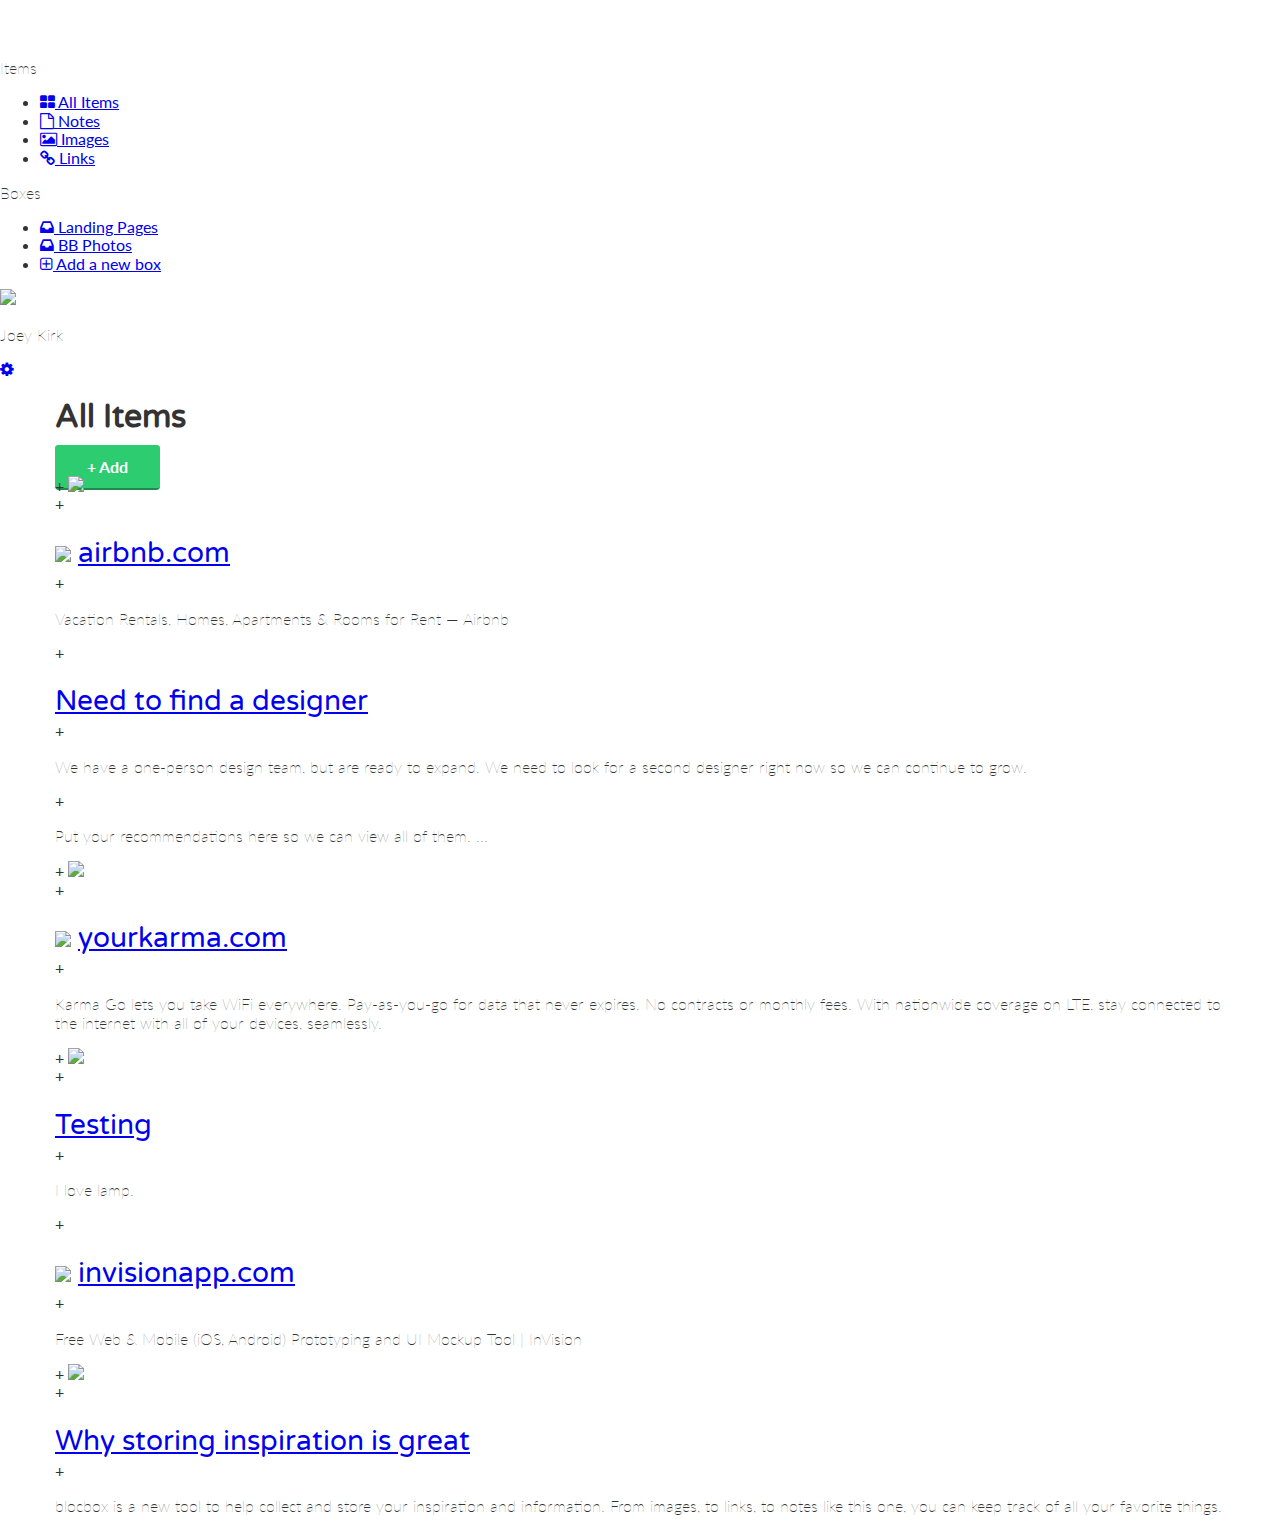
==== dashboard.html @ c7c9eb1c "Checkpoint-33-completed" ====
<!DOCTYPE html>
 <html lang="en-us">
 <head>
   <meta http-equiv="X-UA-Compatible" content="IE=Edge">
   <meta name="viewport" content="width=device-width, initial-scale=1">
   <meta charset="UTF-8">
   <title>Dashboard | Blocbox</title>

   <!-- Google Fonts -->
  <link href='http://fonts.googleapis.com/css?family=Lato:300,400,700,300italic,400italic,700italic|Varela+Round' rel='stylesheet' type='text/css'>

  <!-- CSS -->
 <link rel="stylesheet" href="css/normalize.css">
 <link rel="stylesheet" href="css/style.css">
 <link rel="stylesheet" href="css/font-awesome.css">
  <link rel="stylesheet" href="css/animate.css">
</head>
<body class="dashboard">

<!-- Left Nav -->
<nav id="left-nav" class="left-nav">
     <a href="#" class="site-logo"><img src="images/Blockbox-logo.png" /></a>
     <div class="items">
       <p>Items</p>
       <ul>
         <li><a href="#"><i class="fa fa-th-large"></i> All Items</a></li>
         <li><a href="#"><i class="fa fa-file-o"></i> Notes</a></li>
         <li><a href="#"><i class="fa fa-picture-o"></i> Images</a></li>
         <li><a href="#"><i class="fa fa-link"></i> Links</a></li>
       </ul>
       <p>Boxes</p>
       <ul>
         <li><a href="#"><i class="fa fa-inbox"></i> Landing Pages</a></li>
         <li><a href="#"><i class="fa fa-inbox"></i> BB Photos</a></li>
         <li><a href="#"><i class="fa fa-plus-square-o"></i> Add a new box</a></li>
       </ul>
     </div>
     <div class="settings">
     <img src="https://s3.amazonaws.com/uifaces/faces/twitter/jsa/128.jpg">
     <p>Joey Kirk</p>
     <a href="#"><i class="fa fa-cog"></i></a>
   </div>
   </nav>


  <main role="main">
   <!-- Benefits -->
   <section class="content">
     <div class="container">
       <div class="header">
         <h1>All Items</h1>
         <a href="#" class="btn">+ Add</a>
       </div>
     </div>
     <div class="container">
        <div class="content-item">
          <div class="item-box">
+          <img src="http://static.pexels.com/wp-content/uploads/2014/11/red-wine-tapas-3540-825x550.jpg">
          </div>
        </div>
        <div class="content-item">
          <div class="item-box">
+         <h2><img class="favicon" src="https://www.airbnb.com/favicon.ico"> <a href="#">airbnb.com</a></h2>
+         <p>Vacation Rentals, Homes, Apartments &amp; Rooms for Rent &mdash; Airbnb</p>
          </div>
        </div>
        <div class="content-item">
          <div class="item-box">
+          <h2><a href="#">Need to find a designer</a></h2>
+          <p>We have a one-person design team, but are ready to expand. We need to look for a second designer right now so we can continue to grow.</p>
+          <p>Put your recommendations here so we can view all of them. ...</p>
          </div>
        </div>
        <div class="content-item">
          <div class="item-box">
+          <img src="http://41.media.tumblr.com/90ef0b4692e0ba4df321674c3572e5ba/tumblr_ndyve8fmFa1tubinno1_r1_1280.jpg">
          </div>
        </div>
        <div class="content-item">
          <div class="item-box">
+          <h2><img class="favicon" src="https://www.yourkarma.com/favicon.ico"> <a href="#">yourkarma.com</a></h2>
+          <p>Karma Go lets you take WiFi everywhere. Pay-as-you-go for data that never expires. No contracts or monthly fees. With nationwide coverage on LTE, stay connected to the internet with all of your devices, seamlessly.</p>
          </div>
        </div>
        <div class="content-item">
          <div class="item-box">
+          <img src="http://41.media.tumblr.com/0390d80d6c8cc4a7096033182a4bfe8a/tumblr_ndyvukSjNl1tubinno1_1280.jpg">
          </div>
        </div>
        <div class="content-item">
          <div class="item-box">
+          <h2><a href="#">Testing</a></h2>
+          <p>I love lamp.</p>
          </div>
        </div>
        <div class="content-item">
          <div class="item-box">
+          <h2><img class="favicon" src="https://www.invisionapp.com/favicon.ico"> <a href="#">invisionapp.com</a></h2>
+          <p>Free Web &amp; Mobile (iOS, Android) Prototyping and UI Mockup Tool | InVision</p>
          </div>
        </div>
        <div class="content-item">
          <div class="item-box">
+          <img src="http://41.media.tumblr.com/fddb3f2b0bdf390efd7ea87372e75fa5/tumblr_ndyg3pYbKW1tubinno1_1280.jpg">
          </div>
        </div>
        <div class="content-item">
          <div class="item-box">
+          <h2><a href="#">Why storing inspiration is great</a></h2>
+          <p>blocbox is a new tool to help collect and store your inspiration and information. From images, to links, to notes like this one, you can keep track of all your favorite things.</p>
          </div>
        </div>
      </div> 
    </section>
  </main>
</body>
</html>
---- css/style.css ----
html, body{
   overflow-x: hidden;
 }
 body {
   font-family: "Lato", Helvetica, Arial, sans-serif;
   color:#333333;
 }
 h1, h2, h3, h4, h5, h6 {
   font-family: "Varela Round", Helvetica, Arial, sans-serif;
 }
 h2 {
   font-size:28px;
   font-weight: normal;
   margin-bottom: 5px;
 }
 p {
   font-size:16px;
   line-height: 19px;
   font-weight: 100;
 }

 /* GRID */
 .container {
   margin-right: auto;
   margin-left: auto;
   padding-left: 15px;
   padding-right: 15px;
   position: relative;
 }
 .container:before,
 .container:after {
   content: " ";
   display: table;
 }
 .container:after {
   clear: both;
 }
 .one-half, .one-third, .one-fourth {
   width:96%;
   float:left;
   position:relative;
   min-height: 1px;
   margin:0 2% 20px;
 }

@media (min-width: 320px) {
   .one-half {
      width: auto;
   }
   .sign-in {
      display: inline-block;
      float: right;
   }
   main .benefits p {
      padding-left: 100px;
      padding-right: 100px;
   }
   .pricing p {
      padding-left: 100px;
      padding-right: 100px; 
   }
   .box {
      min-width: 320px;
      max-width: 500px;
      margin: 20px auto;
   }
   .one-fourth {
      margin-bottom: 20px;
   }
   .left-footer-block {
      margin: 0 auto;
   }
   .link-block {
      margin: 0 auto;
   }
   .right-footer-block {
      margin: 0 auto;
   }
 }

@media (min-width: 768px) {
   .container {
     width: 750px;
   }
 }
 @media (min-width: 992px) {
   .container {
     width: 970px;
   }
   .one-half {
     width:46%;
   }
   .one-third {
     width:29.3333%;
   }
   .box {
     min-width:160px;
   }
   .one-fourth {
     width:21%;
   }
   main .benefits p {
      padding-left: 10px;
      padding-right: 10px;
   }
    .down {
   position:relative;
   top: 20px;
   }
   .link-block {
      min-width: 35%;
   }
 }
 @media (min-width: 1200px) {
   .container {
     width: 1170px;
   }
 }
 @media (min-width: 1920px) {
   .container {
     width: 1880px;
   }
   header .hero h1 {
   font-size:75px;
   margin:120px 0 0;
   }
   header .hero p {
   font-size: 35px;
   line-height: 40px;
   font-weight: 200;
   margin:20px 0 80px;
   }
}

 /* HEADER */
 header {
   color:#FFFFFF;
   background: #34495E;
   background-image: linear-gradient(206deg, #5F81A3 0%, #34495E 94%);
 }
 header nav {
   padding:1em 0;
 }
 header nav ul {
   display:inline;
   text-align: right;
   float:right;
   margin:0;
 }
 header nav ul > li {
   list-style-type: none;
   display: inline-block;
   margin:0 15px;
 }
 header nav ul > li.btn-outline {
   padding:10px 15px;
   border:2px solid #FFFFFF;
   border-radius: 4px;
 }
 header nav ul > li.btn-outline:hover {
   background:#FFFFFF;
 }
 header nav ul > li > a {
   color:#FFFFFF;
   text-decoration: none;
 }
 header nav ul > li.btn-outline:hover > a {
   color:#34495E;
 }
header .hero {
   text-align: center;
   display:block;
   position: relative;
 }
 header .hero h1 {
   font-size:48px;
   font-weight: normal;
   margin:95px 0 0;
 }
 header .hero p {
   font-size: 22px;
   line-height: 26px;
   font-weight: 100;
   margin:10px 0 40px;
 }
 header .hero img {
   display: block;
   margin:3em auto 0;
 }

 /* BUTTONS */
 .btn {
   border-radius: 4px;
   color:#FFFFFF;
   font-weight: 700;
   text-decoration: none;
   padding:10px 30px;
   background: #2ECC71;
   border: 2px solid #2ECC71;
   box-shadow: 0px 2px 0px 0px #22894E;
 }

/* BENEFITS */
 .benefits {
   text-align: center;
   display:block;
   position:relative;
 }
 .benefits ul {
   margin: 0 auto;
   padding:4em 0;
 }
 .benefits ul li {
   list-style-type: none;
   display: inline-block;
 }
 .benefits i {
   color:#3498DB;
   font-size:60px;
   margin:0;
   vertical-align: middle;
 }
 .benefits h2 {
   color:#3498DB;
 }

 /* PRICING */
 .pricing {
   background: #34495E url("../images/background.png") top center no-repeat;
   background: url("../images/background.png") top center no-repeat, linear-gradient(206deg, #5F81A3 0%, #34495E 94%);
   background-size:cover;
   text-align: center;
   padding:4em 0;
 }
 .pricing h2, .pricing p {
   color:#FFFFFF;
 }
 .pricing ul {
   margin:0 auto;
   padding:2em 0;
 }
 .pricing ul li {
   list-style-type: none;
 }

 .box {
   padding:0 15px 15px;
   background: #FFFFFF;
   box-shadow: 0px 2px 4px 0px rgba(0,0,0,0.20);
   min-height: 439px;
   position: relative;
   margin-top: 25px;
 }
 .box.middle {
   min-height: 485px;
   margin-top:0px;
 }
 .box h3 {
   font-family: "Lato", Helvetica, Arial, sans-serif;
   font-weight: 600;
   text-transform: uppercase;
   background: #E2E2E2;
   box-shadow: 0px 1px 2px 0px rgba(0,0,0,0.40);
   left:0;
   right:0;
   top:0;
   text-align: center;
   margin:0 -15px 40px;
   padding:10px 0;
 }

 .box h4 {
   font-size:50px;
   font-weight: normal;
   margin:40px 0 10px;
   color:#3498DB;
 }
 .box h4 span {
   font-size:32px;
   vertical-align: top;
 }
 .box h4 span.month {
   font-family: "Lato", Helvetica, Arial, sans-serif;
   font-weight: 100;
   color:#888888;
   font-size:20px;
   vertical-align: middle;
 }
 .box ul li {
   font-size:18px;
   margin-bottom:20px;
   font-weight: 100;
 }

.box .btn {
   position:absolute;
   bottom:20px;
   left:20px;
   right:20px;
 }
 .small {
   font-size: 12px;
   color: #FEFEFE;
   line-height: 15px;
   font-style:italic;
 }

 /* TESTIMONIALS */
 .testimonials {
   padding:4em 0;
   text-align: center;
 }
 .testimonials h2 {
   color:#3498DB;
 }
 .testimonials ul li {
   list-style-type: none;
 }
 .testimonials blockquote {
   color:#FFFFFF;
   text-align: left;
   font-style: italic;
   background:#34495E;
   position: relative;
   padding:30px;
   width:auto;
   margin:0;
 }
 .testimonials blockquote:after {
   top: 100%;
   left: 13%;
   border: solid transparent;
   content: " ";
   height: 0;
   width: 0;
   position: absolute;
   pointer-events: none;
   border-top-color: #34495E;
   border-width: 10px;
   margin-left: -10px;
 }

 .testimonials img {
   height: 65px;
   width: 65px;
   border-radius:50%;
   float: left;
   display: inline-block;
   margin:20px 10px 0 0;
 }
 .testimonials p.name {
   float: left;
   display: inline-block;
   text-align: left;
   font-size:13px;
   margin-top: 30px;
 }


 /* FOOTER */
 footer {
   background-color: #34495E;
   background-image: linear-gradient(to top,
      #3498DB 0%, #3498DB 50%, #34495E 50%, #34495E 100%);
   color: #FFFFFF;
   height: 150px;
   position: relative;
   overflow: hidden;
   z-index: 0;
 }
 footer p, footer nav ul {
   font-size:14px;
   font-weight:100;
   text-align: center;
   margin: 10px auto 0;
 }
 footer nav ul li {
   list-style-type: none;
   display: inline;
 }
 footer nav ul li a {
   color:#FFFFFF;
   text-decoration: none;
 }
 footer .right-footer-block {
   background-color: transparent;
 }
 footer .logo{
   padding: 2.35em 0;
   margin: 0 auto;
   display: block;
 }

 @media (min-width: 992px){
   footer{
     background-color: #3498DB;
     background-image: linear-gradient(to left,
        #3498DB 0%, #3498DB 33.33337%, #34495E 33.33337%, #34495E 100%);
     height: 100px;
   }
   footer p, footer nav ul{
     padding: 2em 0;
     text-align: left;
   }
   footer .right-footer-block {
     background-color: #3498DB;
     min-width: 160px;
     float: right;
   }
   footer .logo{
     padding: 2em 0 2em 1.5em;
   }
 }
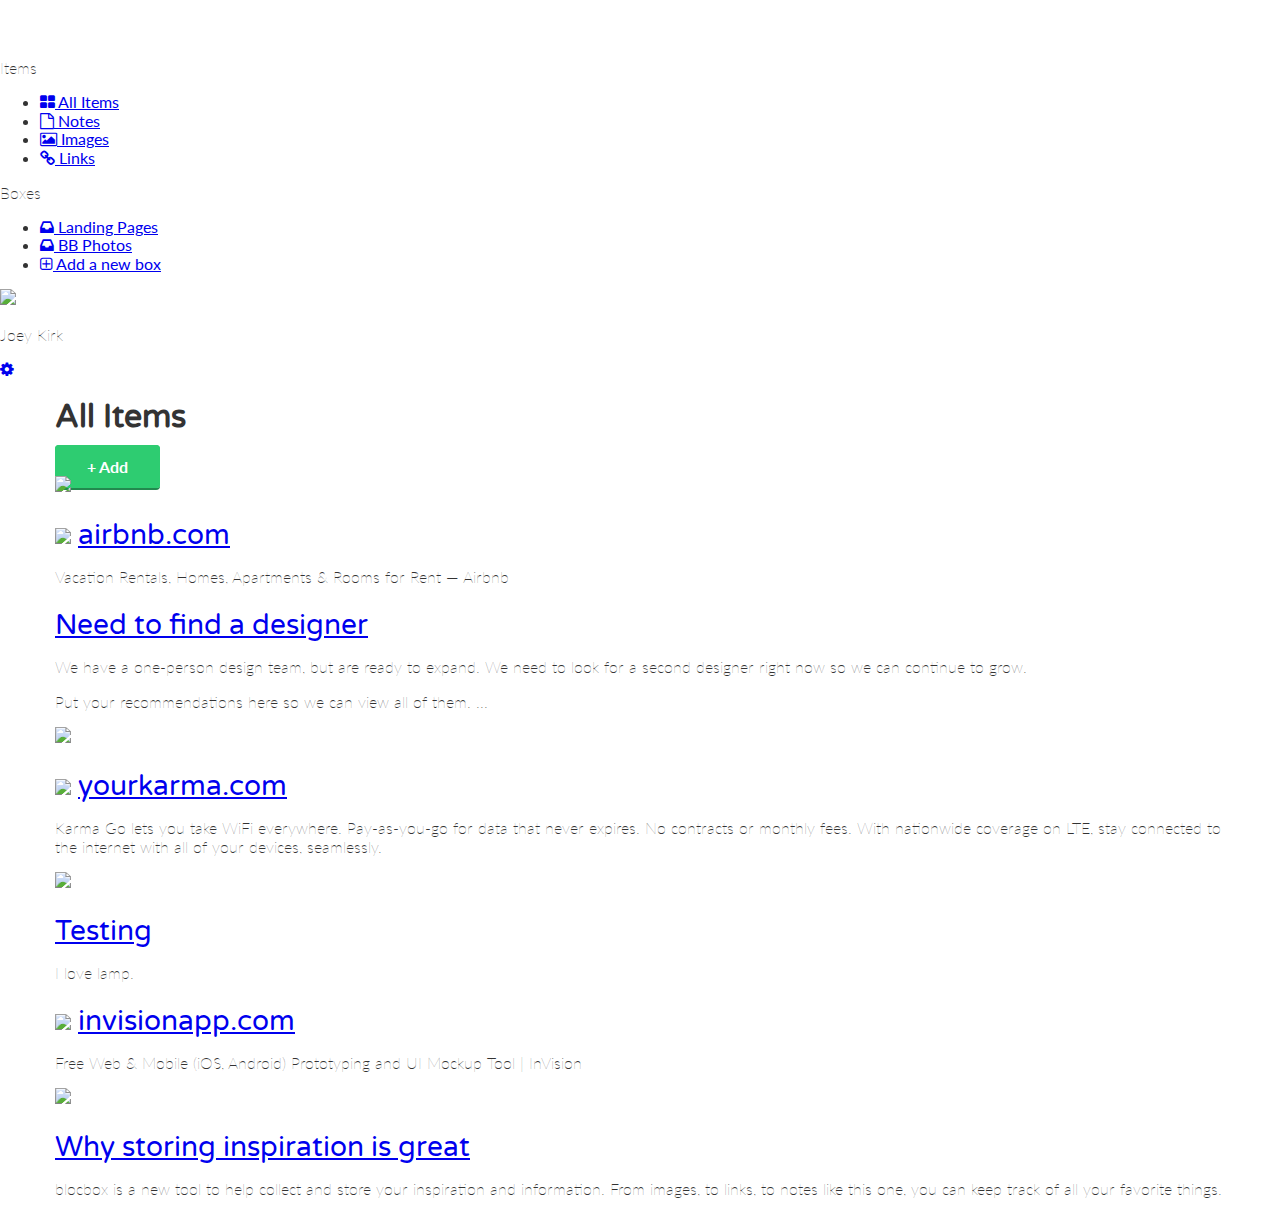
==== commit b17f9660: "Checkpoint-33-completed" ====
--- a/dashboard.html
+++ b/dashboard.html
@@ -52,65 +52,76 @@
          <a href="#" class="btn">+ Add</a>
        </div>
      </div>
+     
      <div class="container">
         <div class="content-item">
           <div class="item-box">
-+          <img src="http://static.pexels.com/wp-content/uploads/2014/11/red-wine-tapas-3540-825x550.jpg">
+          <img src="http://static.pexels.com/wp-content/uploads/2014/11/red-wine-tapas-3540-825x550.jpg">
           </div>
         </div>
+        
         <div class="content-item">
           <div class="item-box">
-+         <h2><img class="favicon" src="https://www.airbnb.com/favicon.ico"> <a href="#">airbnb.com</a></h2>
-+         <p>Vacation Rentals, Homes, Apartments &amp; Rooms for Rent &mdash; Airbnb</p>
+         <h2><img class="favicon" src="https://www.airbnb.com/favicon.ico"> <a href="#">airbnb.com</a></h2>
+         <p>Vacation Rentals, Homes, Apartments &amp; Rooms for Rent &mdash; Airbnb</p>
           </div>
         </div>
+        
         <div class="content-item">
           <div class="item-box">
-+          <h2><a href="#">Need to find a designer</a></h2>
-+          <p>We have a one-person design team, but are ready to expand. We need to look for a second designer right now so we can continue to grow.</p>
-+          <p>Put your recommendations here so we can view all of them. ...</p>
+          <h2><a href="#">Need to find a designer</a></h2>
+          <p>We have a one-person design team, but are ready to expand. We need to look for a second designer right now so we can continue to grow.</p>
+          <p>Put your recommendations here so we can view all of them. ...</p>
           </div>
         </div>
+        
         <div class="content-item">
           <div class="item-box">
-+          <img src="http://41.media.tumblr.com/90ef0b4692e0ba4df321674c3572e5ba/tumblr_ndyve8fmFa1tubinno1_r1_1280.jpg">
+          <img src="https://static.pexels.com/photos/7065/space-desk-office-hero-7065.jpg">
           </div>
         </div>
+        
         <div class="content-item">
           <div class="item-box">
-+          <h2><img class="favicon" src="https://www.yourkarma.com/favicon.ico"> <a href="#">yourkarma.com</a></h2>
-+          <p>Karma Go lets you take WiFi everywhere. Pay-as-you-go for data that never expires. No contracts or monthly fees. With nationwide coverage on LTE, stay connected to the internet with all of your devices, seamlessly.</p>
+          <h2><img class="favicon" src="https://www.yourkarma.com/favicon.ico"> <a href="#">yourkarma.com</a></h2>
+          <p>Karma Go lets you take WiFi everywhere. Pay-as-you-go for data that never expires. No contracts or monthly fees. With nationwide coverage on LTE, stay connected to the internet with all of your devices, seamlessly.</p>
           </div>
         </div>
+        
         <div class="content-item">
           <div class="item-box">
-+          <img src="http://41.media.tumblr.com/0390d80d6c8cc4a7096033182a4bfe8a/tumblr_ndyvukSjNl1tubinno1_1280.jpg">
+         <img src="https://static.pexels.com/photos/7064/man-notes-macbook-computer.jpg">
           </div>
         </div>
+        
         <div class="content-item">
           <div class="item-box">
-+          <h2><a href="#">Testing</a></h2>
-+          <p>I love lamp.</p>
+          <h2><a href="#">Testing</a></h2>
+          <p>I love lamp.</p>
           </div>
         </div>
+        
         <div class="content-item">
           <div class="item-box">
-+          <h2><img class="favicon" src="https://www.invisionapp.com/favicon.ico"> <a href="#">invisionapp.com</a></h2>
-+          <p>Free Web &amp; Mobile (iOS, Android) Prototyping and UI Mockup Tool | InVision</p>
+          <h2><img class="favicon" src="https://www.invisionapp.com/favicon.ico"> <a href="#">invisionapp.com</a></h2>
+          <p>Free Web &amp; Mobile (iOS, Android) Prototyping and UI Mockup Tool | InVision</p>
           </div>
         </div>
+        
         <div class="content-item">
           <div class="item-box">
-+          <img src="http://41.media.tumblr.com/fddb3f2b0bdf390efd7ea87372e75fa5/tumblr_ndyg3pYbKW1tubinno1_1280.jpg">
+          <img src="https://static.pexels.com/photos/380768/pexels-photo-380768.jpeg">
           </div>
         </div>
+        
         <div class="content-item">
           <div class="item-box">
-+          <h2><a href="#">Why storing inspiration is great</a></h2>
-+          <p>blocbox is a new tool to help collect and store your inspiration and information. From images, to links, to notes like this one, you can keep track of all your favorite things.</p>
+          <h2><a href="#">Why storing inspiration is great</a></h2>
+          <p>blocbox is a new tool to help collect and store your inspiration and information. From images, to links, to notes like this one, you can keep track of all your favorite things.</p>
           </div>
         </div>
-      </div> 
+      </div>
+       
     </section>
   </main>
 </body>
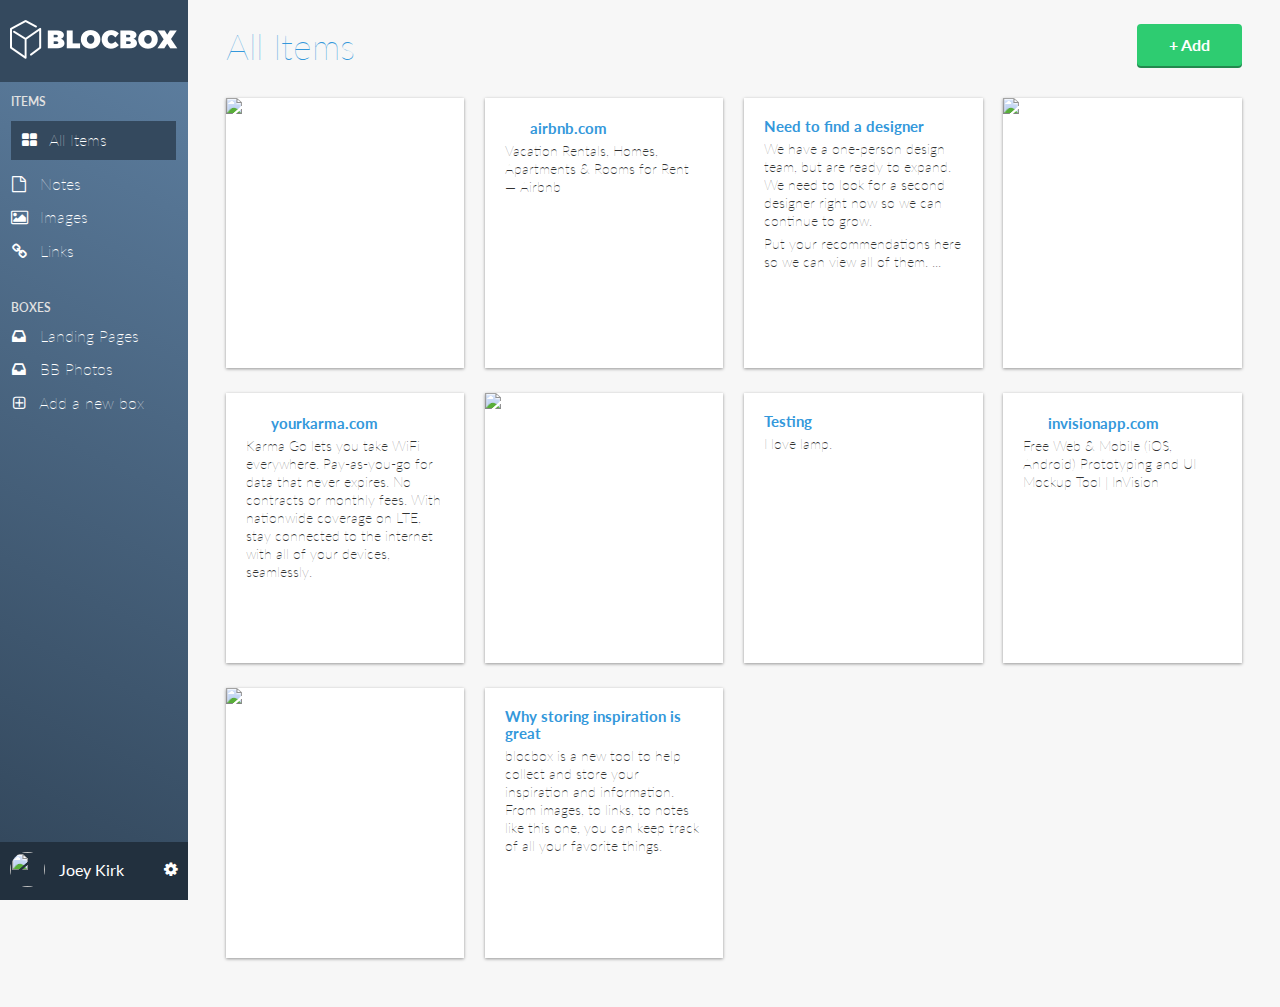
==== commit 96f28fa4: "Assignment-34-completed" ====
--- a/dashboard.html
+++ b/dashboard.html
@@ -23,9 +23,9 @@
      <div class="items">
        <p>Items</p>
        <ul>
-         <li><a href="#"><i class="fa fa-th-large"></i> All Items</a></li>
+         <li class="active"><a href="#"><i class="fa fa-th-large"></i> All Items</a></li>
          <li><a href="#"><i class="fa fa-file-o"></i> Notes</a></li>
-         <li><a href="#"><i class="fa fa-picture-o"></i> Images</a></li>
+         <li><a href="content-images.html"><i class="fa fa-picture-o"></i> Images</a></li>
          <li><a href="#"><i class="fa fa-link"></i> Links</a></li>
        </ul>
        <p>Boxes</p>
--- a/css/style.css
+++ b/css/style.css
@@ -412,4 +412,210 @@
    }
  }
 
+ /* DASHBOARD */
+ .dashboard {
+   background:#F7F7F7;
+ }
+ .left-nav {
+   height: 100vh;
+   width:14.66666667%;
+   color:#FFFFFF;
+   background: #34495E;
+   background-image: linear-gradient(206deg, #5F81A3 0%, #34495E 94%);
+   float:left;
+   position: fixed;
+   display:block;
+ }
+ .left-nav .site-logo {
+   padding:20px 0;
+   background:#34495E;
+   display:block;
+   text-align: center;
+ }
+  .left-nav .active {
+   background:#34495E;
+   padding: 10px;
+ }
+ .left-nav .items {
+   padding:0 6%;
+ }
+ .left-nav .items p {
+   font-weight: 600;
+   text-transform: uppercase;
+   font-size: 12px;
+   color: #E2E2E2;
+   line-height: 15px;
+ }
+ .left-nav .items ul {
+   margin:0 0 40px;
+   padding:0;
+ }
+ .left-nav .items ul li {
+   list-style-type: none;
+   margin-bottom: 15px;
+ }
+ .left-nav .items ul li a {
+   color:#FFFFFF;
+   text-decoration: none;
+   font-weight: 100;
+ }
+ .left-nav .items ul li a i {
+   width:16px;
+   text-align: center;
+   margin-right:8px;
+ }
+
+ /* LEFT NAVBAR SETTINGS */
+ .left-nav .settings {
+   position:absolute;
+   background:#22303E;
+   width:100%;
+   bottom:0;
+   left:0;
+   right:0;
+   padding:10px 0;
+ }
+ .left-nav .settings img {
+   height:35px;
+   width:35px;
+   border-radius: 50%;
+   margin-left:10px;
+   display: inline-block;
+ }
+ .left-nav .settings p {
+   display: inline-block;
+   vertical-align: top;
+   padding-top: 8px;
+   font-weight: 400;
+   margin:0 0 0 10px;
+ }
+ .left-nav .settings a {
+   color:#FFFFFF;
+   text-decoration: none;
+   text-align: right;
+   float: right;
+   margin-right:10px;
+   margin-top:8px;
+ }
+
+/* CONTENT */
+ .content {
+   padding:6em 1% 1.5em;
+   float:right;
+   width:98%;
+   position: relative;
+ }
+ .content .header {
+   margin:0 1% 20px;
+ }
+ .content .header h1 {
+   font-family: "Lato", Helvetica, Arial, sans-serif;
+   font-weight: 100;
+   margin:0 0 30px;
+   font-size: 36px;
+   color: #3498DB;
+   line-height: 44px;
+   float: left;
+   display:inline-block;
+ }
+ .content .header > a {
+   float:right;
+ }
+ .content-item {
+   width:96%;
+   margin:0 2% 25px;
+   float:left;
+   display:block;
+ }
+ .item-box {
+   display:block;
+   height:230px;
+   background: #FFFFFF;
+   box-shadow: 0px 1px 3px 0px rgba(0,0,0,0.40);
+   position: relative;
+   overflow: hidden;
+   padding:20px;
+ }
+
+ /* Larger Mobile Devices */
+ @media (min-width:460px) {
+   .content {
+     padding:1.5em 1%;
+     float:right;
+     width:90%;
+     position: relative;
+   }
+   .content-item {
+     width:46%;
+     margin:0 2% 25px;
+     float:left;
+     display:block;
+   }
+ }
+/* Tablets */
+ @media (min-width:768px) {
+   .content {
+     padding:1.5em 5%;
+     float:right;
+     width:90%;
+     position: relative;
+   }
+   .content > .container {
+     width:700px;
+   }
+   .content-item {
+     width:31.33333%;
+     margin:0 1% 25px;
+   }
+ }
+/* Laptops and Desktops */
+ @media (min-width:992px) {
+   .content {
+     padding:1.5em 1%;
+     float:right;
+     width:83.33333333%;
+     position: relative;
+   }
+   .content > .container {
+     width:auto;
+   }
+   .content-item {
+     width:23%;
+     margin:0 1% 25px;
+   }
+ }
+
+ .item-box > img {
+   position:absolute;
+   height:100%;
+   width:auto;
+   top:0;
+   left:0;
+   right:0;
+ }
+ .item-box h2 {
+   font-family: 'Lato', Helvetica, Arial, sans-serif;
+   font-weight: 700;
+   font-size: 15px;
+   line-height: 17px;
+   margin:0;
+ }
+ .item-box h2 a {
+   color: #3498DB;
+   text-decoration: none;
+ }
+ .item-box h2 img {
+   width:16px;
+   height:16px;
+   position:relative;
+   top:2px;
+   margin-right:5px;
+ }
+ .item-box p {
+   font-size: 14px;
+   color: #333333;
+   line-height: 18px;
+   margin:5px 0 0;
+ }
+
  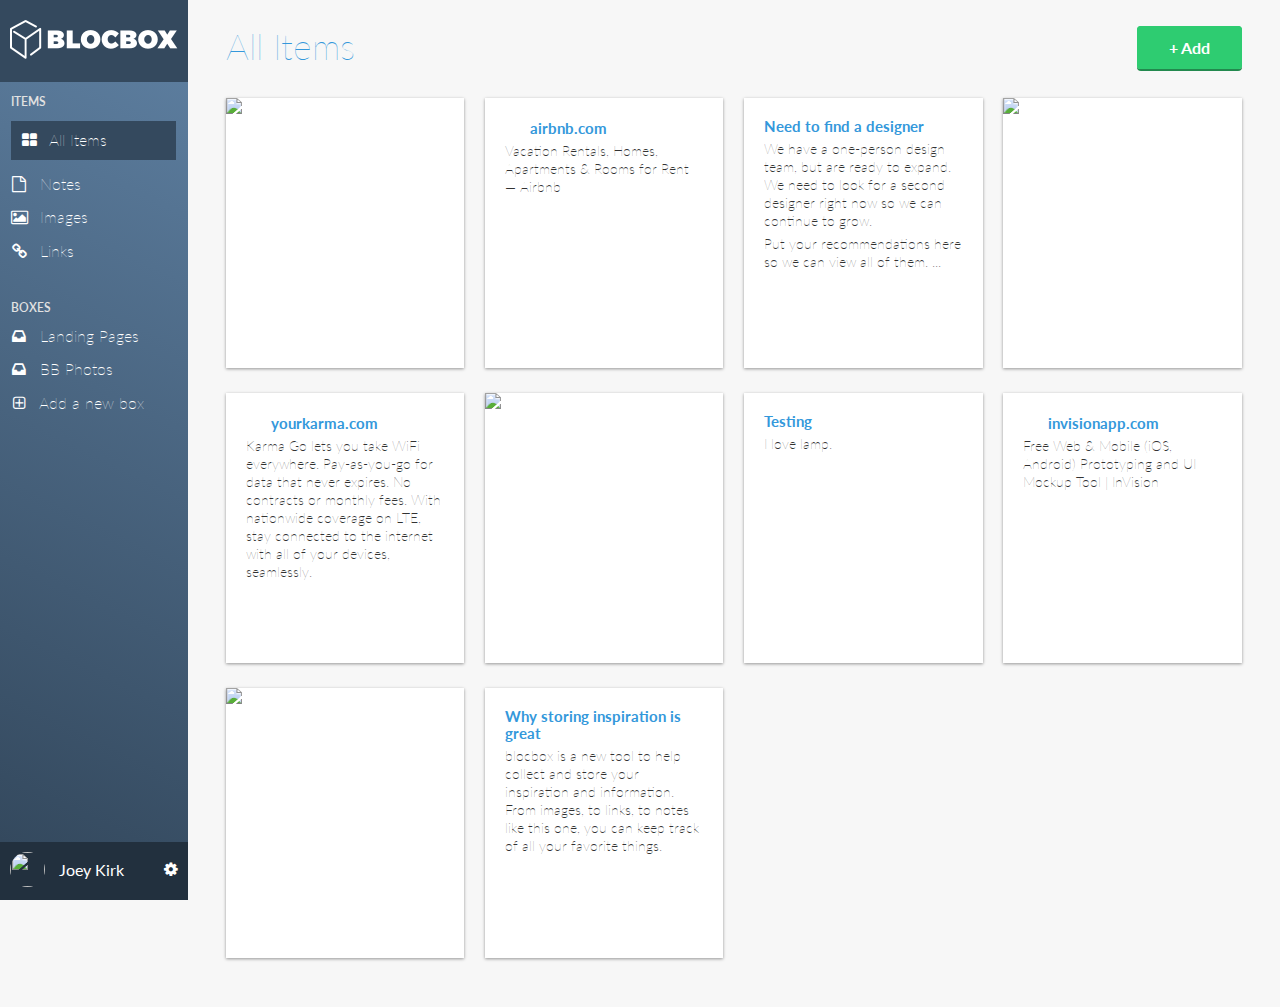
==== commit bfa5b7c8: "Checkpoint-34-completed" ====
--- a/dashboard.html
+++ b/dashboard.html
@@ -14,8 +14,11 @@
  <link rel="stylesheet" href="css/style.css">
  <link rel="stylesheet" href="css/font-awesome.css">
   <link rel="stylesheet" href="css/animate.css">
+  <link rel="stylesheet" href="css/dropit.css">
 </head>
 <body class="dashboard">
+<!-- RESPONSIVE NAV -->
+   <a class="hamburger" id="menu" href="#">&#9776;</a>
 
 <!-- Left Nav -->
 <nav id="left-nav" class="left-nav">
@@ -49,7 +52,16 @@
      <div class="container">
        <div class="header">
          <h1>All Items</h1>
-         <a href="#" class="btn">+ Add</a>
+         <ul class="menu">
+            <li>
+              <a href="#" class="btn">+ Add</a>
+              <ul>
+                  <li><a href="#"><i class="fa fa-file-o"></i> Note</a></li>
+                  <li><a href="#"><i class="fa fa-picture-o"></i> Image</a></li>
+                  <li><a href="#"><i class="fa fa-link"></i> Link</a></li>
+              </ul>
+            </li>
+          </ul>
        </div>
      </div>
      
@@ -124,5 +136,13 @@
        
     </section>
   </main>
+  <script src="js/jquery-3.2.1.min.js"></script>
+   <script src="js/dropit.js"></script>
+   <script type="text/javascript">
+     $(".menu").dropit();
+      $( "#menu" ).click(function() {
+         $("#left-nav").toggleClass("open", 200);
+     });
+   </script>
 </body>
 </html>--- a/css/style.css
+++ b/css/style.css
@@ -417,14 +417,70 @@
    background:#F7F7F7;
  }
  .left-nav {
-   height: 100vh;
-   width:14.66666667%;
-   color:#FFFFFF;
+   height:100%;
+   width:280px;
+   position: absolute;
+   -webkit-transition: all 0.3s ease-in-out;
+   -moz-transition: all 0.3s ease-in-out;
+   -o-transition: all 0.3s ease-in-out;
+   transition: all 0.3s ease-in-out;
+   transform: translate(-280px,0);
+     -webkit-transform: translate(-280px,0); /** Chrome & Safari **/
+     -o-transform: translate(-280px,0); /** Opera **/
+     -moz-transform: translate(-280px,0); /** Firefox **/
+ }
+ .left-nav.open {
+   display:block;
+   width:280px;
    background: #34495E;
    background-image: linear-gradient(206deg, #5F81A3 0%, #34495E 94%);
-   float:left;
-   position: fixed;
-   display:block;
+   -webkit-transition: all 0.3s ease-in-out;
+   -moz-transition: all 0.3s ease-in-out;
+   -o-transition: all 0.3s ease-in-out;
+   transition: all 0.3s ease-in-out;
+   transform: translate(0,0);
+     -webkit-transform: translate(0,0); /** Chrome & Safari **/
+     -o-transform: translate(0,0); /** Opera **/
+     -moz-transform: translate(0,0); /** Firefox **/
+     z-index: 100;
+ }
+ .hamburger {
+   position:absolute;
+   z-index: 1000;
+   background:#34495E;
+   color:#FFF;
+   text-decoration: none;
+   font-size: 22px;
+   padding: 10px 15px;
+   border-radius: 4px;
+   left: 5px;
+   top: 15px;
+ }
+ @media (min-width:992px) {
+   .left-nav {
+     height: 100vh;
+     width:14.66666667%;
+     color:#FFFFFF;
+     background: #34495E;
+     background-image: linear-gradient(206deg, #5F81A3 0%, #34495E 94%);
+     float:left;
+     position: fixed;
+     display:block;
+     transform: translate(0,0);
+     -webkit-transform: translate(0,0); /** Chrome & Safari **/
+     -o-transform: translate(0,0); /** Opera **/
+     -moz-transform: translate(0,0); /** Firefox **/
+   }
+   .left-nav.open {
+     width:14.66666667%;
+     transform: translate(0,0);
+     -webkit-transform: translate(0,0); /** Chrome & Safari **/
+     -o-transform: translate(0,0); /** Opera **/
+     -moz-transform: translate(0,0); /** Firefox **/
+   }
+   .hamburger {
+     display:none;
+   }
  }
  .left-nav .site-logo {
    padding:20px 0;
--- a/css/dropit.css
+++ b/css/dropit.css
@@ -0,0 +1,60 @@
+/*
+ * Dropit v1.1.0
+ * http://dev7studios.com/dropit
+ *
+ * Copyright 2012, Dev7studios
+ * Free to use and abuse under the MIT license.
+ * http://www.opensource.org/licenses/mit-license.php
+ */
+
+/* These styles assume you are using ul and li */
+.dropit {
+    list-style: none;
+	padding: 0;
+	margin: 15px 0 0;
+    float:right;
+    display:inline-block;
+}
+.dropit .dropit-trigger { position: relative; }
+.dropit .dropit-submenu {
+    position: absolute;
+    top: 100%;
+    right: 0; /* dropdown left or right */
+    z-index: 1000;
+    display: none;
+    min-width: 100px;
+    list-style: none;
+	padding: 20px;
+	margin: 20px 0 0;
+}
+.dropit .dropit-open .dropit-submenu { 
+    display: block;
+    background: #FFFFFF;
+    box-shadow: 0px 2px 4px 0px rgba(0,0,0,0.30);
+    border-radius: 4px; 
+}
+.dropit .dropit-open .dropit-submenu:after {
+  content: " ";
+  position: absolute;
+  border-style: solid;
+  border-width: 0 8px 8px;
+  border-color: #FFFFFF transparent;
+  display: block;
+  width: 0;
+  z-index: 1;
+  top: -8px;
+  right: 10px;
+ }
+ .dropit .dropit-open .dropit-submenu li {
+  display: block;
+  margin-bottom: 20px;
+ }
+ .dropit .dropit-open .dropit-submenu li:last-child {
+  margin-bottom: 0px;
+ }
+ .dropit .dropit-open .dropit-submenu li a {
+  color:#34495E;
+  text-decoration: none;
+  font-family: "Lato", Helvetica, Arial, sans-serif;
+  font-weight:100;
+ }
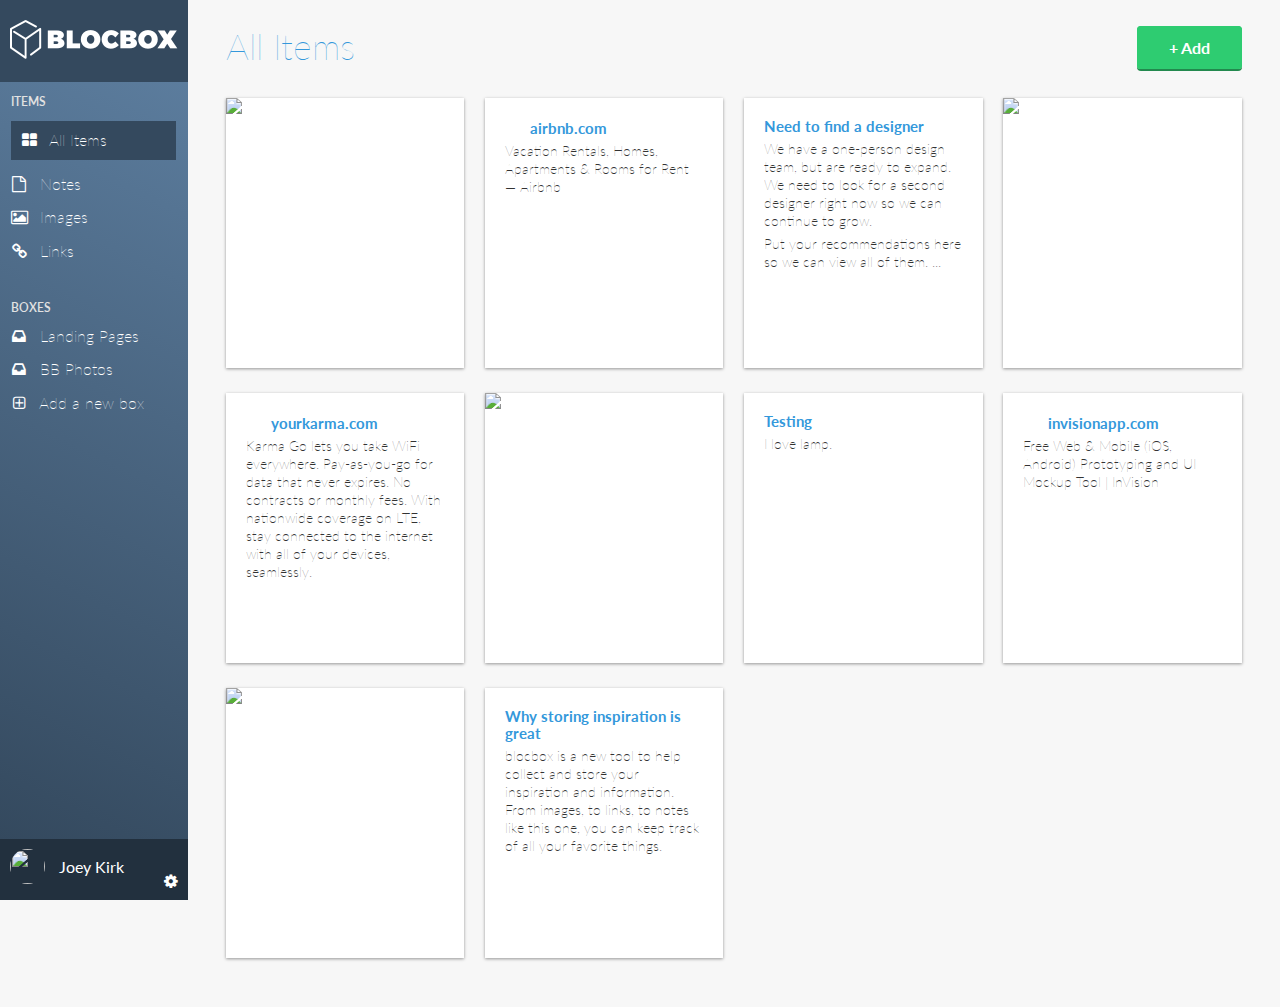
==== commit 019ff5a2: "Dashboard Javascript completed" ====
--- a/dashboard.html
+++ b/dashboard.html
@@ -41,7 +41,16 @@
      <div class="settings">
      <img src="https://s3.amazonaws.com/uifaces/faces/twitter/jsa/128.jpg">
      <p>Joey Kirk</p>
+     <ul class="account-settings">
+            <li>
      <a href="#"><i class="fa fa-cog"></i></a>
+     <ul>
+          <li><a href="#"><i class="fa fa-cog"></i> My Account</a></li>
+          <li><a href="#"><i class="fa fa-group"></i> Collaborators</a></li>
+          <li><a href="#"><i class="fa fa-sign-out"></i> Sign Out</a></li>
+              </ul>
+            </li>
+          </ul>
    </div>
    </nav>
 
@@ -140,6 +149,7 @@
    <script src="js/dropit.js"></script>
    <script type="text/javascript">
      $(".menu").dropit();
+     $(".account-settings").dropit();
       $( "#menu" ).click(function() {
          $("#left-nav").toggleClass("open", 200);
      });
--- a/css/dropit.css
+++ b/css/dropit.css
@@ -30,9 +30,21 @@
 .dropit .dropit-open .dropit-submenu { 
     display: block;
     background: #FFFFFF;
-    box-shadow: 0px 2px 4px 0px rgba(0,0,0,0.30);
+    box-shadow: 0px 4px 4px 0px rgba(0,0,0,0.30);
     border-radius: 4px; 
 }
+.account-settings .dropit-open .dropit-submenu:after {
+  content: " ";
+  position: absolute;
+  border-style: solid;
+  border-width: 8px 8px 0 !important;
+  border-color: #FFFFFF transparent;
+  display: block;
+  width: 0;
+  z-index: 1;
+  bottom: -8px !important;
+  right: 10px;
+ }
 .dropit .dropit-open .dropit-submenu:after {
   content: " ";
   position: absolute;
@@ -45,6 +57,12 @@
   top: -8px;
   right: 10px;
  }
+ .account-settings .dropit-submenu{
+    position: absolute;
+    top: -140px;
+    z-index: 1000;
+    min-width: 125px;
+}
  .dropit .dropit-open .dropit-submenu li {
   display: block;
   margin-bottom: 20px;
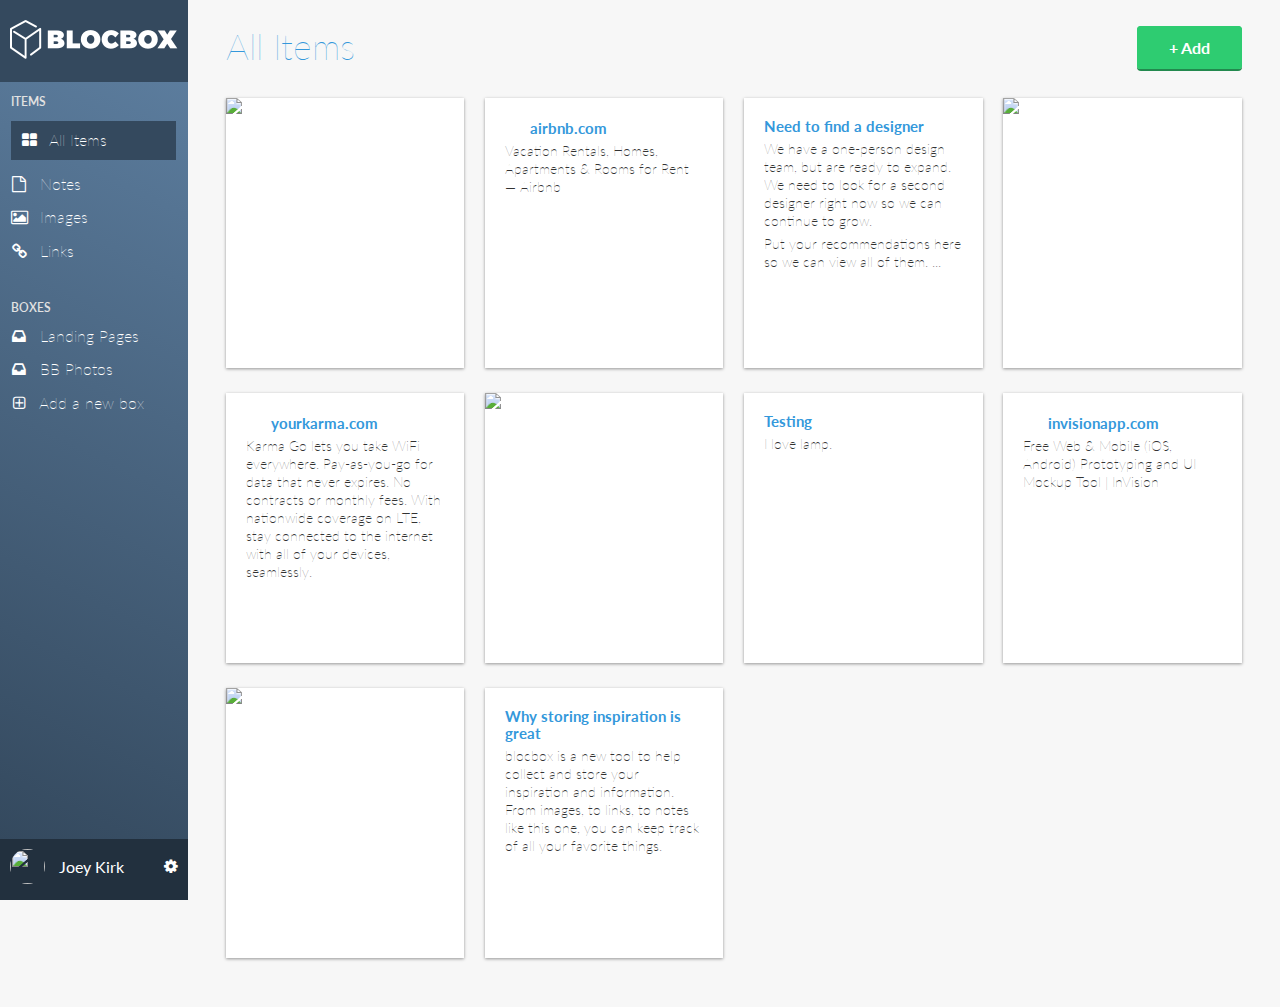
==== commit b5070ac0: "Final Push, Deploying Blocbox" ====
--- a/dashboard.html
+++ b/dashboard.html
@@ -38,16 +38,20 @@
          <li><a href="#"><i class="fa fa-plus-square-o"></i> Add a new box</a></li>
        </ul>
      </div>
+
      <div class="settings">
      <img src="https://s3.amazonaws.com/uifaces/faces/twitter/jsa/128.jpg">
      <p>Joey Kirk</p>
-     <ul class="account-settings">
+     <ul class="menu-up">
             <li>
-     <a href="#"><i class="fa fa-cog"></i></a>
-     <ul>
-          <li><a href="#"><i class="fa fa-cog"></i> My Account</a></li>
-          <li><a href="#"><i class="fa fa-group"></i> Collaborators</a></li>
-          <li><a href="#"><i class="fa fa-sign-out"></i> Sign Out</a></li>
+              <a href="#"><i class="fa fa-cog"></i></a>
+              <ul>
+                  <li><a href="#"><i class="fa fa-gear"></i>Account Settings</a>
+                  </li>
+                  <li><a href="#"><i class="fa fa-group"></i>Collaborators</a>
+                  </li>
+                  <li><a href="#"><i class="fa fa-sign-out"></i>Sign Out</a>
+                  </li>
               </ul>
             </li>
           </ul>
@@ -147,12 +151,25 @@
   </main>
   <script src="js/jquery-3.2.1.min.js"></script>
    <script src="js/dropit.js"></script>
+   <!-- DROPDOWN MENU -->
    <script type="text/javascript">
-     $(".menu").dropit();
-     $(".account-settings").dropit();
-      $( "#menu" ).click(function() {
-         $("#left-nav").toggleClass("open", 200);
+    $(".menu-down").dropDown();
+     $( "#menu-down" ).click(function() {
+        $("#left-nav").toggleClass("open", 200);
      });
-   </script>
+  </script>
+  <!-- DROPUP MENU -->
+  <script type="text/javascript">
+    $(".menu-up").dropUp();
+     $( "#menu-up" ).click(function() {
+        $("#left-nav").toggleClass("open", 200);
+     });   
+  </script>
+  <script type="text/javascript">
+    $(".menu").dropit();
+    $("#menu").click(function(){
+      $("#left-nav").toggleClass("open",200);
+    });
+  </script>
 </body>
 </html>--- a/css/dropit.css
+++ b/css/dropit.css
@@ -10,10 +10,10 @@
 /* These styles assume you are using ul and li */
 .dropit {
     list-style: none;
-	padding: 0;
-	margin: 15px 0 0;
-    float:right;
-    display:inline-block;
+  padding: 0;
+  margin: 15px 0 0;
+    float: right;
+    display: inline-block;
 }
 .dropit .dropit-trigger { position: relative; }
 .dropit .dropit-submenu {
@@ -24,27 +24,15 @@
     display: none;
     min-width: 100px;
     list-style: none;
-	padding: 20px;
-	margin: 20px 0 0;
+  padding: 20px;
+  margin: 20px 0 0;
 }
-.dropit .dropit-open .dropit-submenu { 
+.dropit .dropit-open .dropit-submenu {
     display: block;
     background: #FFFFFF;
-    box-shadow: 0px 4px 4px 0px rgba(0,0,0,0.30);
-    border-radius: 4px; 
+   box-shadow: 0px 2px 4px 0px rgba(0,0,0,0.30);
+   border-radius: 4px;
 }
-.account-settings .dropit-open .dropit-submenu:after {
-  content: " ";
-  position: absolute;
-  border-style: solid;
-  border-width: 8px 8px 0 !important;
-  border-color: #FFFFFF transparent;
-  display: block;
-  width: 0;
-  z-index: 1;
-  bottom: -8px !important;
-  right: 10px;
- }
 .dropit .dropit-open .dropit-submenu:after {
   content: " ";
   position: absolute;
@@ -57,12 +45,6 @@
   top: -8px;
   right: 10px;
  }
- .account-settings .dropit-submenu{
-    position: absolute;
-    top: -140px;
-    z-index: 1000;
-    min-width: 125px;
-}
  .dropit .dropit-open .dropit-submenu li {
   display: block;
   margin-bottom: 20px;
@@ -76,3 +58,115 @@
   font-family: "Lato", Helvetica, Arial, sans-serif;
   font-weight:100;
  }
+
+/**********************************/
+/* Version 1 'ADD' drop-down menu */
+/**********************************/
+/* These styles assume you are using ul and li */
+.dropDown {
+    list-style: none;
+  padding: 0;
+  margin: 15px 0 0;
+    float: right;
+    display: inline-block;
+}
+.dropDown .dropDown-trigger { position: relative; }
+.dropDown .dropDown-submenu {
+    position: absolute;
+    top: 100%;
+    right: 0; /* dropdown left or right */
+    z-index: 1000;
+    display: none;
+    min-width: 100px;
+    list-style: none;
+  padding: 20px;
+  margin: 20px 0 0;
+}
+.dropDown .dropDown-open .dropDown-submenu {
+    display: block;
+    background: #FFFFFF;
+   box-shadow: 0px 2px 4px 0px rgba(0,0,0,0.30);
+   border-radius: 4px;
+}
+.dropDown .dropDown-open .dropDown-submenu:after {
+  content: " ";
+  position: absolute;
+  border-style: solid;
+  border-width: 0 8px 8px;
+  border-color: #FFFFFF transparent;
+  display: block;
+  width: 0;
+  z-index: 1;
+  top: -8px;
+  right: 10px;
+ }
+ .dropDown .dropDown-open .dropDown-submenu li {
+  display: block;
+  margin-bottom: 20px;
+ }
+ .dropDown .dropDown-open .dropDown-submenu li:last-child {
+  margin-bottom: 0px;
+ }
+ .dropDown .dropDown-open .dropDown-submenu li a {
+  color:#34495E;
+  text-decoration: none;
+  font-family: "Lato", Helvetica, Arial, sans-serif;
+  font-weight:100;
+ }
+
+/***************************************/
+/* Version 2 'SETTINGS' drop-down menu */
+/***************************************/
+
+/* These styles assume you are using ul and li */
+.dropUp {
+    list-style: none;
+    padding: 0;
+    margin: 0 0 15px ;
+    float: right;
+    display: inline-block;
+}
+.dropUp .dropUp-trigger { position: relative; }
+.dropUp .dropUp-submenu {
+    position: absolute;
+    top: 100%;
+    right: 0; /* dropdown left or right */
+    z-index: 1000;
+    display: none;
+    min-width: 150px;
+    list-style: none;
+    padding: 20px;
+    margin: -117px 0 0;
+}
+.dropUp .dropUp-open .dropUp-submenu {
+    display: block;
+    background: #FFFFFF;
+   box-shadow: 0px 2px 4px 0px rgba(0,0,0,0.30);
+   border-radius: 4px;
+}
+.dropUp .dropUp-open .dropUp-submenu:after {
+  content: " ";
+  position: relative;
+  border-style: solid;
+  border-width:  8px 8px 0;
+  border-color: #FFFFFF transparent;
+  display: block;
+  width: 0;
+  z-index: 1;
+  top: 77px;
+  left: 139px;
+ }
+ .dropUp .dropUp-open .dropUp-submenu li {
+  display: block;
+  margin-bottom: 20px;
+ }
+ .dropUp .dropUp-open .dropUp-submenu li:last-child {
+  margin-bottom: 0px;
+ }
+ .dropUp .dropUp-open .dropUp-submenu li a {
+  color:#34495E;
+  float: left;
+  text-decoration: none;
+  font-family: "Lato", Helvetica, Arial, sans-serif;
+  font-weight:100;
+ }